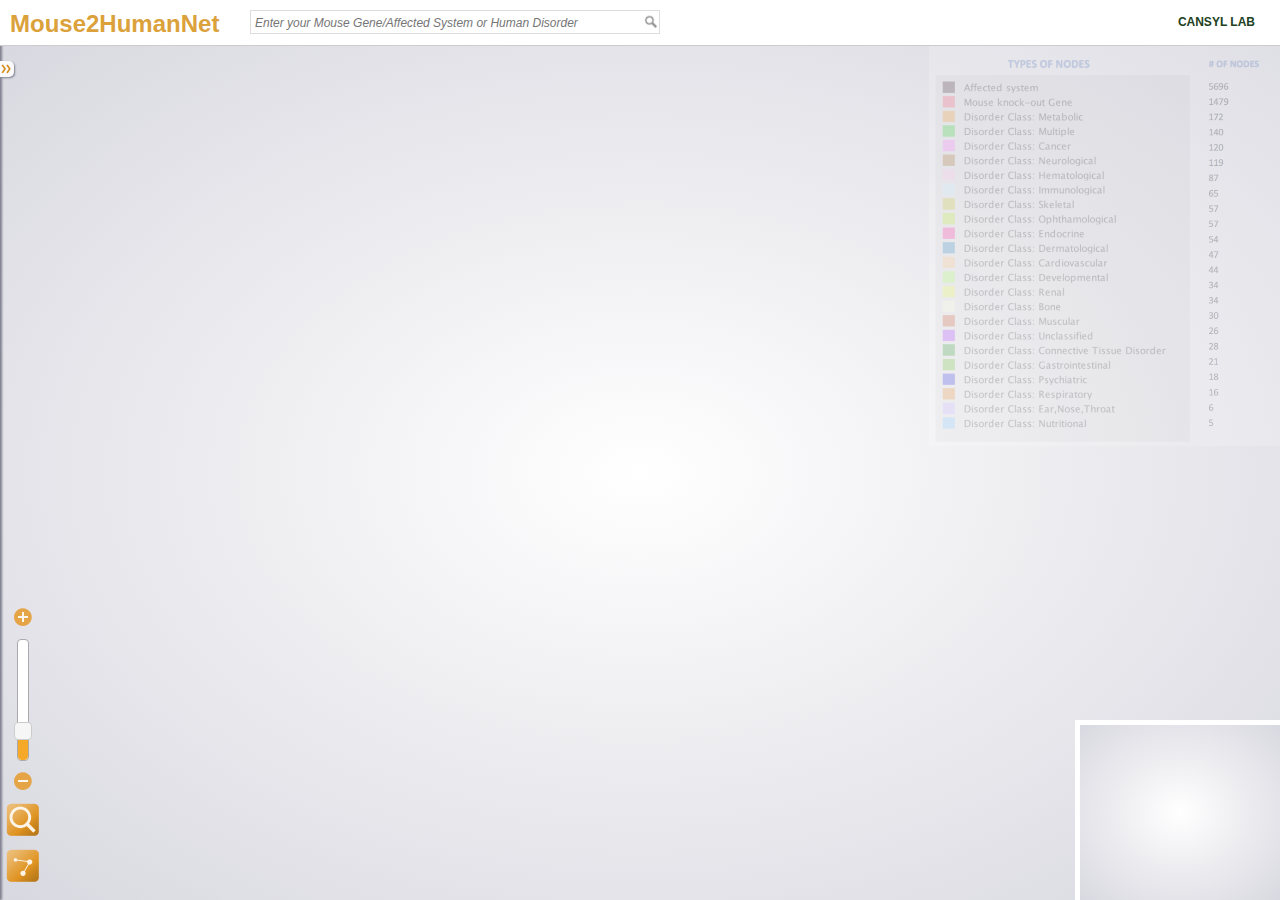
==== index.html @ 9133b120 "try" ====
<!DOCTYPE html>
<html>
    <head>
        <title>Mouse2HumanNet</title>
        <meta http-equiv="Content-type" content="text/html; charset=utf-8" />
        <link rel="stylesheet" type="text/css" href="styles/gexfjs.css" />
        <link rel="stylesheet" type="text/css" href="styles/jquery-ui-1.10.3.custom.min.css" />
        <script type="text/javascript" src="https://ajax.googleapis.com/ajax/libs/jquery/2.0.2/jquery.min.js"></script>
        <script type="text/javascript">
        // Fallback in case JQuery CDN isn't available
            if (typeof jQuery == 'undefined') {
                document.write(unescape("%3Cscript type='text/javascript' src='js/jquery-2.0.2.min.js'%3E%3C/script%3E"));
            }
        </script>
        <script type="text/javascript" src="js/jquery.mousewheel.min.js"></script>
        <script type="text/javascript" src="js/jquery-ui-1.10.3.custom.min.js"></script>
        <script type="text/javascript" src="js/gexfjs.js"></script>
        <script type="text/javascript" src="config.js"></script>
        <script type="text/javascript" src="html2canvas.js"></script>

    </head>
    <body>
        <div id="zonecentre" class="gradient">
            <canvas id="carte" width="0" height="0"></canvas>
            <ul id="ctlzoom">
                <li>
                    <a href="#" id="zoomPlusButton" title="S'approcher"> </a>
                </li>
                <li id="zoomSliderzone">
                    <div id="zoomSlider"></div>
                </li>
                <li>
                    <a href="#" id="zoomMinusButton" title="S'éloigner"> </a>
                </li>
                <li>
                    <a href="#" id="lensButton"> </a>
                </li>
                <li>
                    <a href="#" id="edgesButton"> </a>
                </li>
            </ul>
        </div>
        <div id="overviewzone" class="gradient">
            <canvas id="overview" width="0" height="0"></canvas>
        </div>
        <div id="leftcolumn">
            <div id="unfold">
                <a href="#" id="aUnfold" class="rightarrow"> </a>
            </div>
            <div id="leftcontent"></div>
        </div>
        <div id="titlebar">
            <div id="maintitle">
                <h1>
                    <span>Mouse2HumanNet</span>
                </h1>
            </div>
            <form id="recherche">
                <input id="searchinput" class="grey" autocomplete="off" placeholder="Enter your Mouse Gene/Affected System or Human Disorder" />
                <input id="searchsubmit" type="submit" />
                <a id="exportlink" href="" download="Nodes.xls" style="visibility:hidden">Export Nodes</a>
                <a id="exportpng" href="" download="newtork.png" style="visibility:hidden">Export Png</a>
            </form>
            <p id="copyright"> CANSYL LAB </p>
        </div>
        <ul id="autocomplete">
        </ul>
        <div id="legend">
            <img src="colours_node.png" height="400" />
        </div>
    </body>
    
</html>
---- styles/gexfjs.css ----
/* Copyright (c) 2011 Raphaël Velt
 * Licensed under the MIT License
 * */

body {
    font-family: Helvetica, Arial, sans-serif; font-size: 12px;
    background-color: #e0e0e8; color: #204020; margin: 0;
}

.clear {
    clear: both;
}

.gradient {
    background-color: #f0f0f8; 
    background-image: -webkit-radial-gradient(#ffffff, #d8d8e0); background-image: -moz-radial-gradient(#ffffff, #d8d8e0);
}

/* EN HAUT */

#titlebar {
    background: #ffffff; border-bottom: 1px solid #CCC; position: fixed; margin: 0; padding: 0; left: 0; top: 0; right: 0; height: 45px; overflow: hidden;
}

#maintitle {
    position: absolute; left: 0; top: 0; width: 250px; text-align: center;
}


h1 {
    margin:0;
}

h1 span {
    color: #dba13b;
    height: 45px;
    display: block;
    margin: 0;
    width: 195px;
    padding: 10px;
}

#searchinput {
    background: #fff url(../img/search.gif) no-repeat right;
    border: 1px solid #DDD;
    font-size: 14px; line-height: 20px;
    left: 250px;
    padding: 1px 4px; margin: 0;
    position: absolute;
    top: 10px;
    width: 400px;
}

#searchinput::placeholder {
    font-size: 12px;
}

#searchinput:focus, #searchinput:active {
    border-color:#aaa;
}

#searchsubmit {
    position: absolute; left: 560px; top: 13px; width: 20px; height: 20px; margin: 0; padding: 0; height: 16px; border: none; background: none; text-indent: -999px; cursor: pointer; cursor: hand;
}

#exportlink {
    position: absolute; left: 675px; top: 15px; width: 80px; height: 15px; margin: 0; padding: 0;
}

#exportpng {
    position: absolute; left: 775px; top: 15px; width: 65px; height: 15px; margin: 0; padding: 0;
}

.grey {
    color: #cccccc; font-style: italic;
}

/* AU CENTRE */

#zonecentre {
    position: fixed; top: 45px; bottom: 0; left: 0; right: 0; overflow: hidden;
}


#carte {
    position: absolute; left: 0px;
}

/* ZOOM IN OUT */

#ctlzoom {
    position: absolute; left: 5px; bottom: 5px; list-style: none; padding: 0; margin: 0;
}

#ctlzoom li {
    padding: 0; margin: 10px 0; width: 36px; text-align: center;
}

#zoomSliderzone {
    height: 120px;
}

#zoomMinusButton, #zoomPlusButton {
    display: block; width: 24px; height: 24px; background:url(../img/plusmoins.png);  margin: 0 auto;
}

#zoomMinusButton {
    background-position: 0 -24px;
}

#zoomMinusButton:hover {
    background-position: -24px -24px;
}

#zoomPlusButton {
    background-position: 0 0;
}

#zoomPlusButton:hover {
    background-position: -24px 0;
}

#lensButton, #edgesButton {
    display: block; width: 36px; height: 36px; background:url(../img/loupe-edges.png); margin: 0 auto;
}

#lensButton {
     background-position: -72px 0;
}

#lensButton:hover {
    background-position: -36px 0;
}

#lensButton.off {
    background-position: 0 0;
}

#lensButton.off:hover {
    background-position: -108px 0;
}

#edgesButton {
    background-position: -72px -36px;
}

#edgesButton:hover {
    background-position: -36px -36px;
}

#edgesButton.off {
    background-position: 0 -36px;
}

#edgesButton.off:hover {
    background-position: -108px -36px;
}

#zoomSlider {
    background:#fff;
    border:1px solid #aaa;
    height: 120px; margin: 0 auto;
}

/* EN BAS A GAUCHE */

#overviewzone {
    position: fixed; right: 0; bottom: 0;
    border-style: solid none none solid; border-width: 5px; border-color: #ffffff;
}

/* COLONNE DE GAUCHE */

#leftcolumn {
    position: absolute; top: 45px; bottom: 0px; left: -250px; width: 250px; background-color: rgb(250, 250, 252); box-shadow: 2px 0 2px #808090; padding: 0;
}


/* GESTION DE LA BARRE DE GAUCHE */

#unfold {
    position: absolute; top: 16px; right: -14px; width: 12px; height: 12px; background: rgb(250, 250, 252); padding: 2px 2px 2px 0; border-top-right-radius: 5px; border-bottom-right-radius: 5px; box-shadow: 1px 1px 2px #808090;
}

#aUnfold {
    float: left; width: 12px; height: 12px; background-image: url(../img/fleches-horiz.png);
}

.leftarrow {
    background-position: -12px 0;
}

.rightarrow {
    background-position: 0 0;
}

.leftarrow:hover {
    background-position: -12px -12px;
}

.rightarrow:hover {
    background-position: 0 -12px;
}


/* ZONE GAUCHE */

#leftcontent {
    position: absolute; left: 0; top: 0; bottom: 0; right: 0; overflow: auto; list-style: none; margin: 0; padding: 0; border-top: 1px solid #cccccc;
}

div.largepill {
    float: left; width: 16px; height: 16px; border-radius: 8px; margin: 0 5px 0 0;
}

div.smallpill {
    float: left; width: 12px; height: 12px; border-radius: 6px; margin: 0 5px 0 0;
}

#leftcontent h3 {
    font-size: 16px;
}

#leftcontent h4 {
    font-size: 14px;
}

#leftcontent h3, #leftcontent h4, #leftcontent p, #leftcontent ul {
    margin: 5px;
}

#leftcontent ul {
    list-style: none; padding: 0;
}

#leftcontent li {
    margin: 2px 0; padding: 0; font-size: 12px;
}

a {
    color: #06a8de; font-weight: bold; text-decoration: none;
}

a:hover {
    color: #000080;
}

/* AUTOCOMPLETE */

#autocomplete {
    position: absolute; display: none; padding: 0; margin: 0;
    border-style: none solid; border-color: #ccc; border-width: 1px;
}

#autocomplete div {
    border-bottom: 1px solid #ccc; padding: 0; margin: 0; float: left; clear: both; background: #fff;
}

#autocomplete h4 {
    float: left; width: 80px; margin: 5px; font-size: 12px;
}

#autocomplete ul {
    float: left; width: 400px; list-style: none; padding: 0; margin: 0;
}

#autocomplete li {
    margin: 0; width: 400px; height: 28px; font-size: 12px; clear: both;
}

#autocomplete li a {
    display: block; width: 400px; height: 28px; background: #fff; color: #06a8de;
}

#autocomplete li.hover a {
    color: #fff; background: #06a8de;
}

#autocomplete span {
    float: left; margin: 0; padding: 6px 2px 0;
}

#autocomplete img {
    float: left; border: 0; width: 24px; height: 24px; margin: 2px 6px;
}

#legend {
    position: absolute;
    top: 46px;
    right: 0;
    opacity: 0.2;
    transition: all 0.2s ease;
}

#legend:hover {
    opacity: 1;
}

#copyright {
    float: right;
    font-weight: bold;
    margin-right: 25px;
    line-height: 1.8em;
}
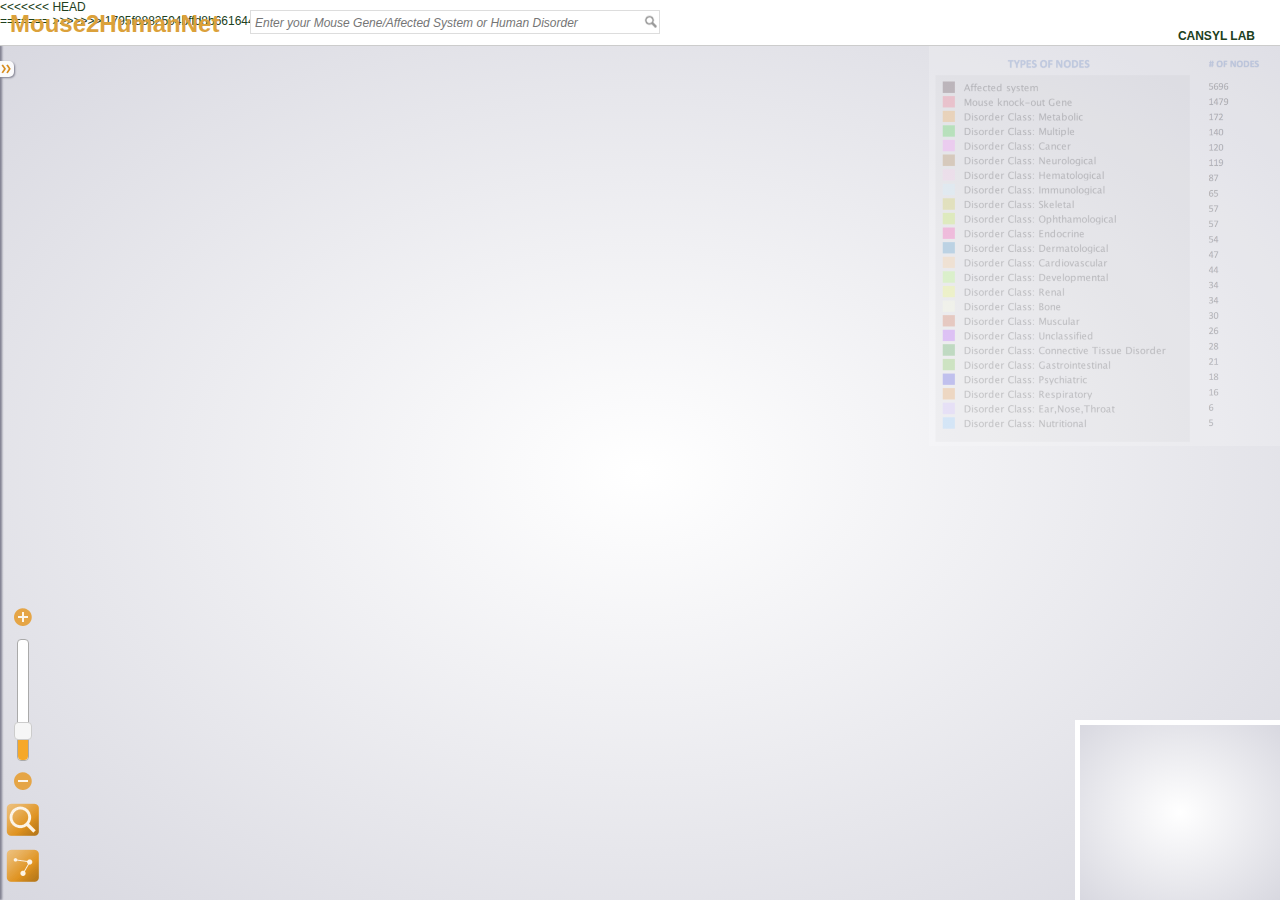
==== commit d4d0818d: "edge weight" ====
--- a/index.html
+++ b/index.html
@@ -58,9 +58,13 @@
             <form id="recherche">
                 <input id="searchinput" class="grey" autocomplete="off" placeholder="Enter your Mouse Gene/Affected System or Human Disorder" />
                 <input id="searchsubmit" type="submit" />
+<<<<<<< HEAD
+               </form>
+=======
                 <a id="exportlink" href="" download="Nodes.xls" style="visibility:hidden">Export Nodes</a>
-                <a id="exportpng" href="" download="newtork.png" style="visibility:hidden">Export Png</a>
+                <a id="exportpng" href="" download="Network.png" style="visibility:hidden">Export Png</a>
             </form>
+>>>>>>> 1795f8882594bffd8b6616444ad47a0843615fee
             <p id="copyright"> CANSYL LAB </p>
         </div>
         <ul id="autocomplete">
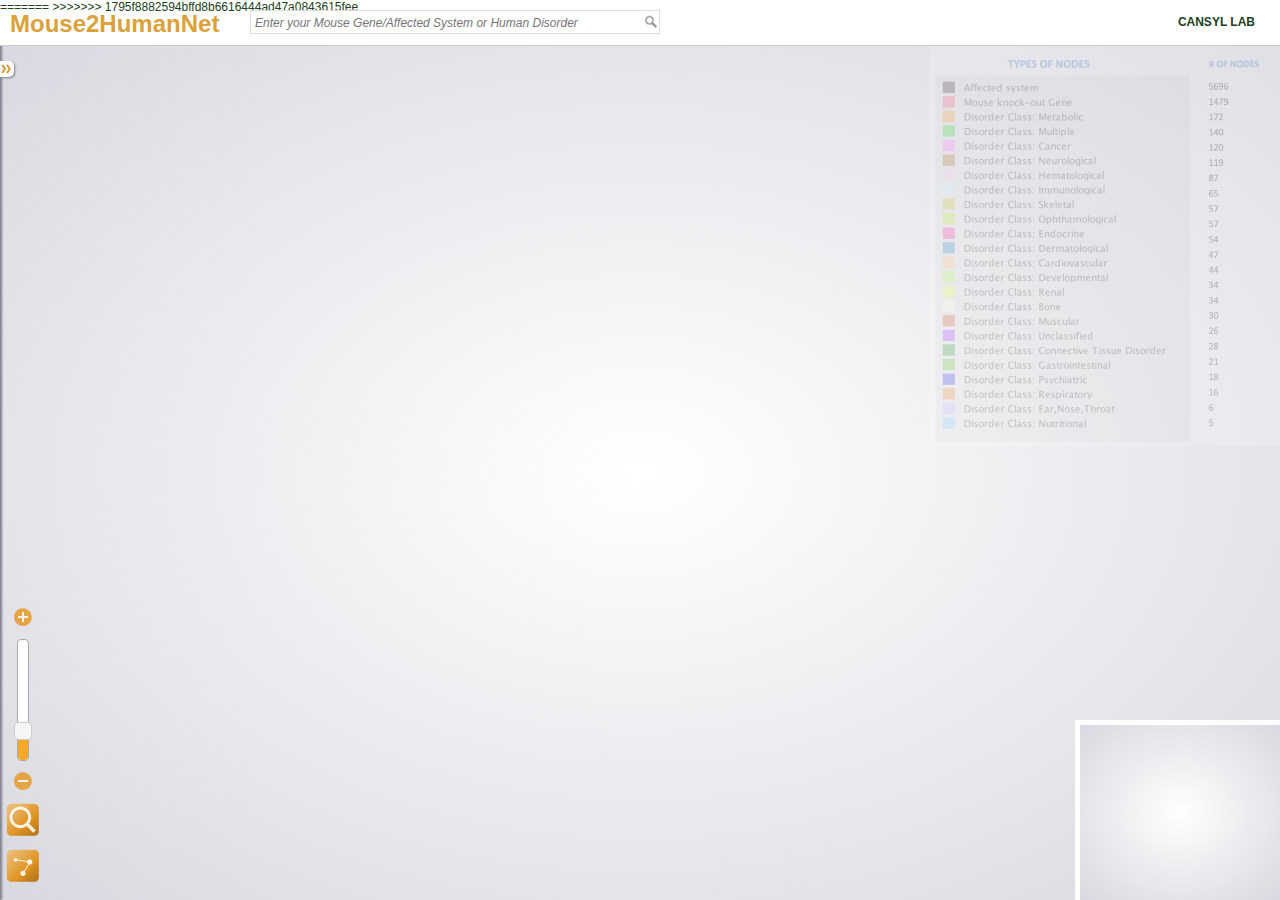
==== commit d6e5ab0b: "explanation" ====
--- a/index.html
+++ b/index.html
@@ -58,7 +58,7 @@
             <form id="recherche">
                 <input id="searchinput" class="grey" autocomplete="off" placeholder="Enter your Mouse Gene/Affected System or Human Disorder" />
                 <input id="searchsubmit" type="submit" />
-<<<<<<< HEAD
+
                </form>
 =======
                 <a id="exportlink" href="" download="Nodes.xls" style="visibility:hidden">Export Nodes</a>
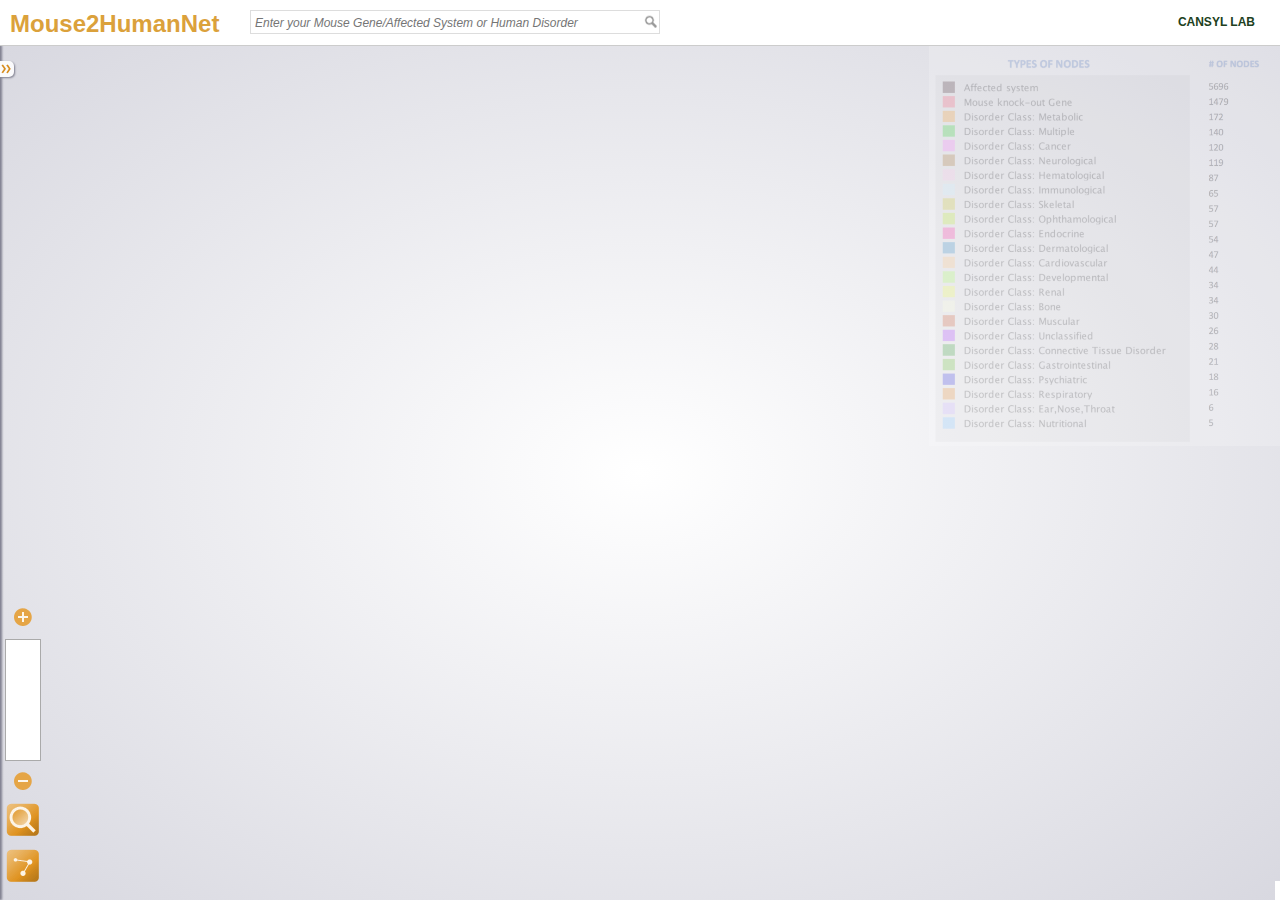
==== commit f030cfb8: "explanation" ====
--- a/index.html
+++ b/index.html
@@ -60,11 +60,9 @@
                 <input id="searchsubmit" type="submit" />
 
                </form>
-=======
                 <a id="exportlink" href="" download="Nodes.xls" style="visibility:hidden">Export Nodes</a>
                 <a id="exportpng" href="" download="Network.png" style="visibility:hidden">Export Png</a>
             </form>
->>>>>>> 1795f8882594bffd8b6616444ad47a0843615fee
             <p id="copyright"> CANSYL LAB </p>
         </div>
         <ul id="autocomplete">
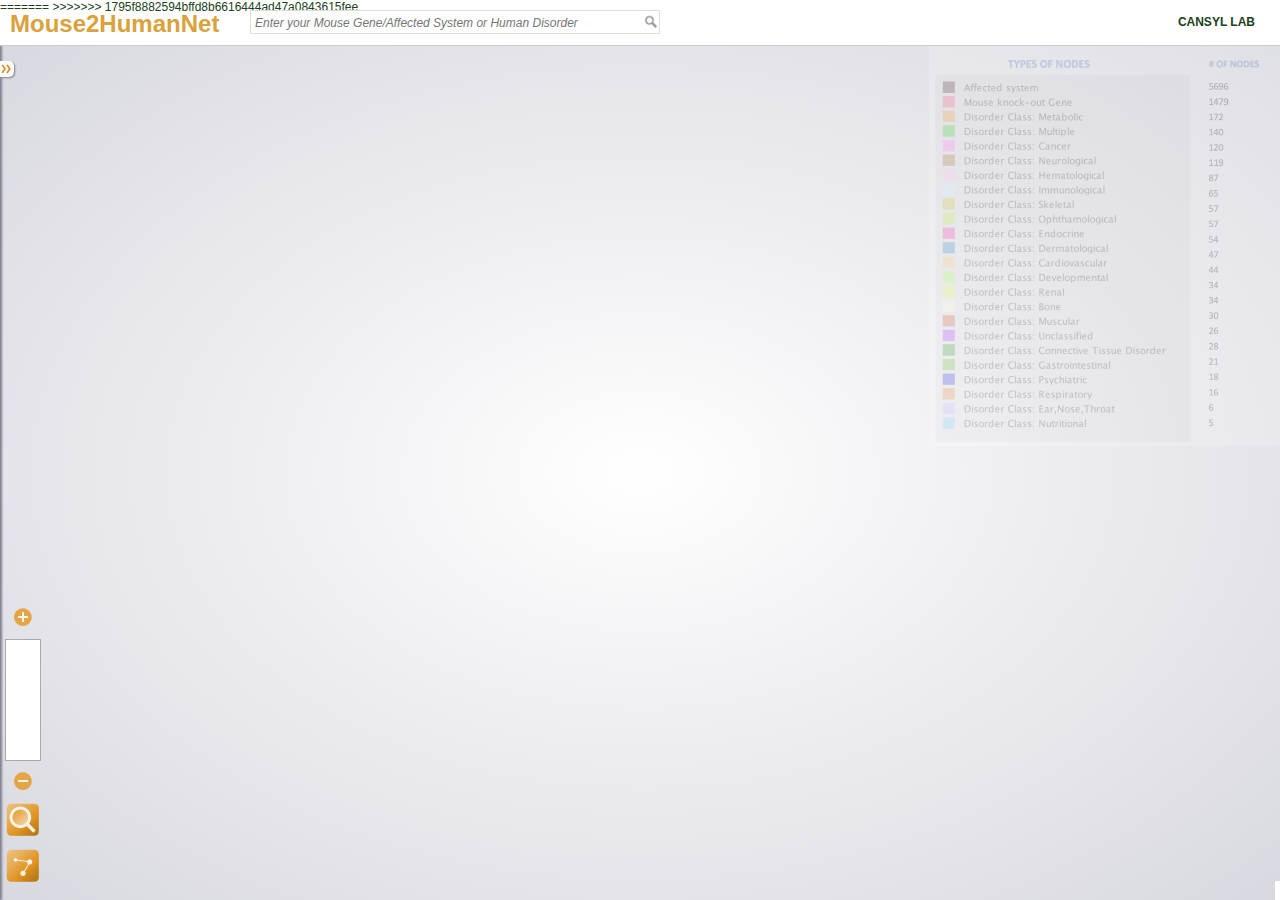
==== commit 3ba1651b: "explanation" ====
--- a/index.html
+++ b/index.html
@@ -60,9 +60,11 @@
                 <input id="searchsubmit" type="submit" />
 
                </form>
+=======
                 <a id="exportlink" href="" download="Nodes.xls" style="visibility:hidden">Export Nodes</a>
                 <a id="exportpng" href="" download="Network.png" style="visibility:hidden">Export Png</a>
             </form>
+>>>>>>> 1795f8882594bffd8b6616444ad47a0843615fee
             <p id="copyright"> CANSYL LAB </p>
         </div>
         <ul id="autocomplete">
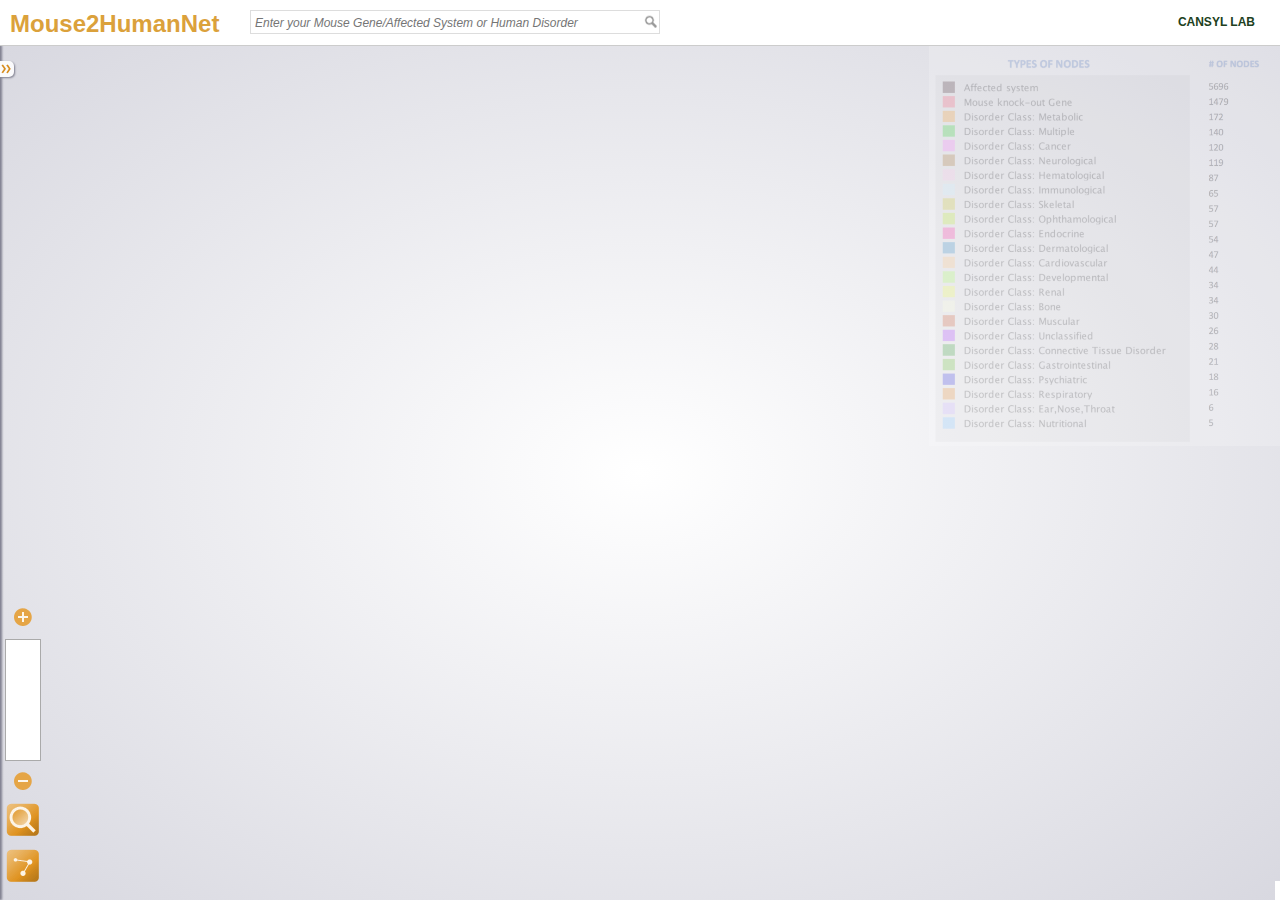
==== commit d4b77a97: "“aciklama" ====
--- a/index.html
+++ b/index.html
@@ -60,11 +60,9 @@
                 <input id="searchsubmit" type="submit" />
 
                </form>
-=======
                 <a id="exportlink" href="" download="Nodes.xls" style="visibility:hidden">Export Nodes</a>
                 <a id="exportpng" href="" download="Network.png" style="visibility:hidden">Export Png</a>
             </form>
->>>>>>> 1795f8882594bffd8b6616444ad47a0843615fee
             <p id="copyright"> CANSYL LAB </p>
         </div>
         <ul id="autocomplete">
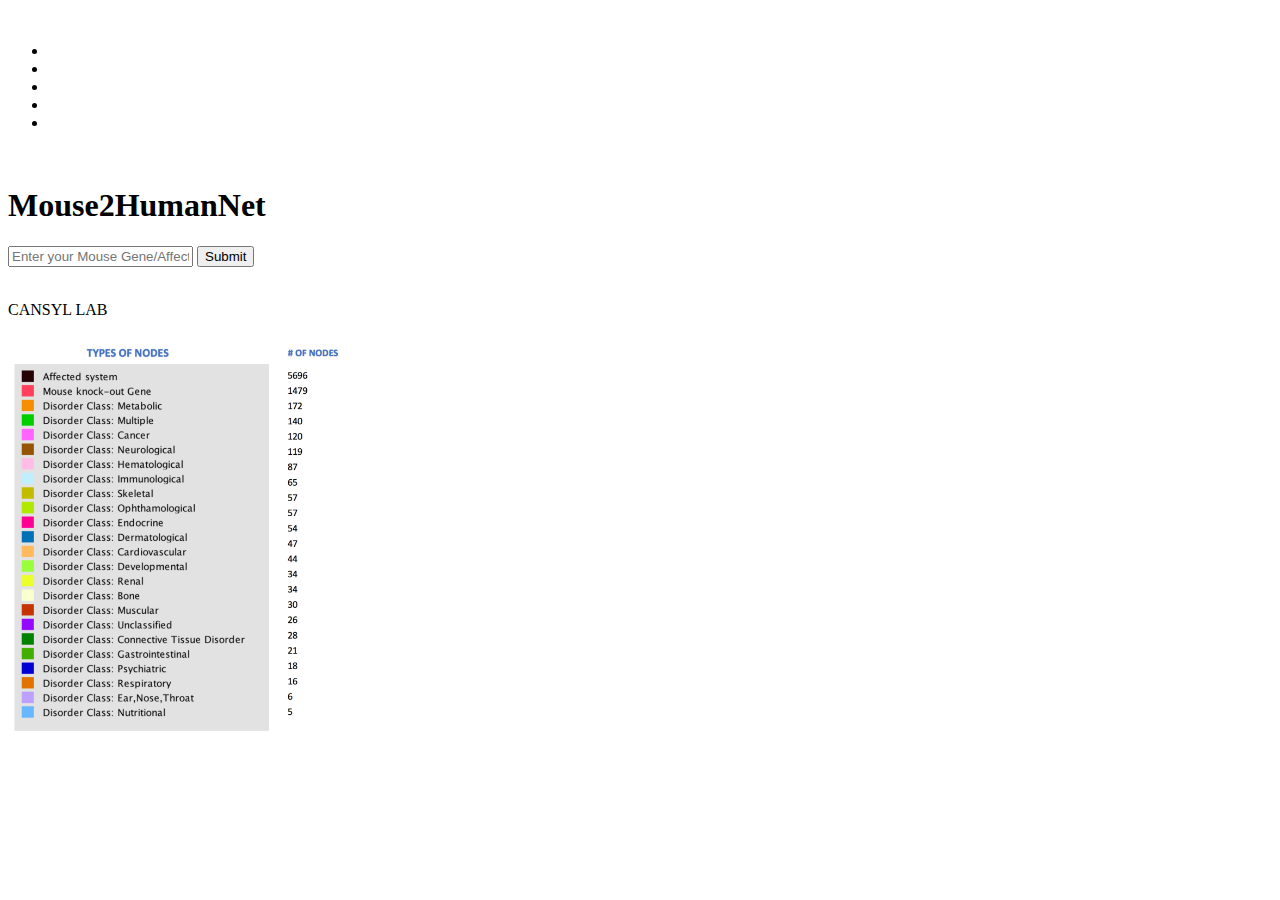
==== commit 4375a0b9: "“aciklama" ====
--- a/index.html
+++ b/index.html
@@ -58,8 +58,8 @@
             <form id="recherche">
                 <input id="searchinput" class="grey" autocomplete="off" placeholder="Enter your Mouse Gene/Affected System or Human Disorder" />
                 <input id="searchsubmit" type="submit" />
+               </form>
 
-               </form>
                 <a id="exportlink" href="" download="Nodes.xls" style="visibility:hidden">Export Nodes</a>
                 <a id="exportpng" href="" download="Network.png" style="visibility:hidden">Export Png</a>
             </form>
